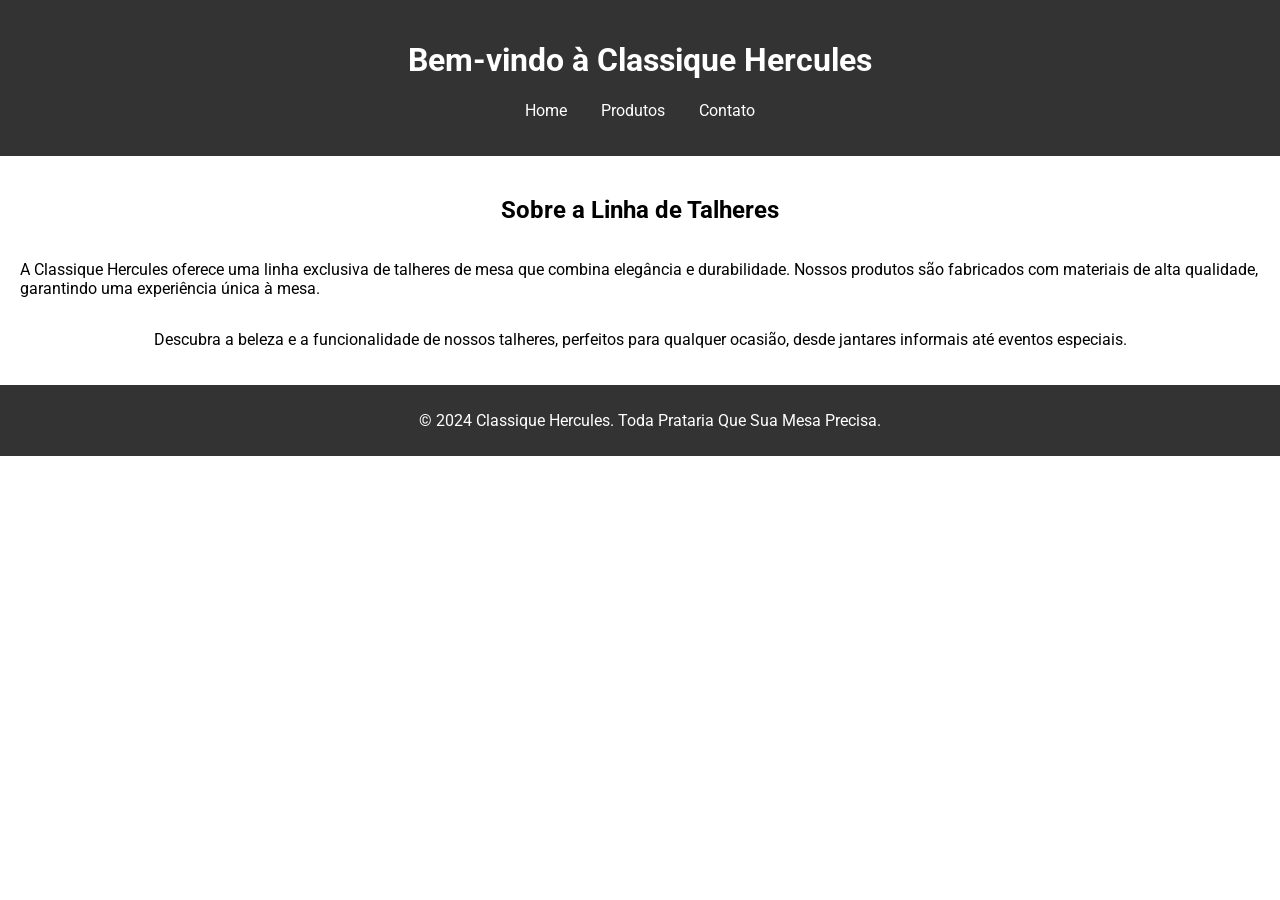
==== index.html @ b683000b "Primeiro commit" ====
<!DOCTYPE html>
<html lang="pt-BR">
<head>
    <meta charset="UTF-8">
    <meta name="viewport" content="width=device-width, initial-scale=1.0">
    <title>Home - Classique Hercules</title>
    <link href="https://fonts.googleapis.com/css2?family=Roboto:wght@400;700&display=swap" rel="stylesheet">
    <link rel="stylesheet" href="css/style.css">
</head>
<body>
    <header>
        <h1>Bem-vindo à Classique Hercules</h1>
        <nav>
            <ul>
                <li><a href="index.html">Home</a></li>
                <li><a href="produtos.html">Produtos</a></li>
                <li><a href="contato.html">Contato</a></li>
            </ul>
        </nav>
    </header>
    
    <section>
        <h2>Sobre a Linha de Talheres</h2>
        <p>A Classique Hercules oferece uma linha exclusiva de talheres de mesa que combina elegância e durabilidade. Nossos produtos são fabricados com materiais de alta qualidade, garantindo uma experiência única à mesa.</p>
        <p>Descubra a beleza e a funcionalidade de nossos talheres, perfeitos para qualquer ocasião, desde jantares informais até eventos especiais.</p>
    </section>
    
    <footer>
        <p>&copy; 2024 Classique Hercules. Toda Prataria Que Sua Mesa Precisa.</p>
    </footer>
</body>
</html>
---- css/style.css ----
body {
    font-family: 'Roboto', sans-serif;
    margin: 0;
    padding: 0;
}

header {
    background-color: #333;
    color: #fff;
    padding: 20px;
    text-align: center;
}

nav ul {
    list-style-type: none;
    padding: 0;
}

nav ul li {
    display: inline;
    margin: 0 15px;
}

nav ul li a {
    color: #fff;
    text-decoration: none;
}

section {
    display: flex;
    flex-direction: column;
    align-items: center;
    padding: 20px;
}

.produto {
    display: flex;
    flex-direction: column;
    align-items: center;
    margin: 15px;
}

.produto img {
    max-width: 100%;
    height: auto;
}

footer {
    background-color: #333;
    color: #fff;
    text-align: center;
    padding: 10px;
    position: relative;
    bottom: 0;
    width: 100%;
}

/* Responsividade */
@media (min-width: 375px) and (max-width: 768px) {
    nav ul li {
        margin: 0 10px;
    }
}

@media (min-width: 769px) {
    section {
        flex-direction: row;
        flex-wrap: wrap;
        justify-content: center;
    }

    .produto {
        width: 30%;
        margin: 10px;
    }
}
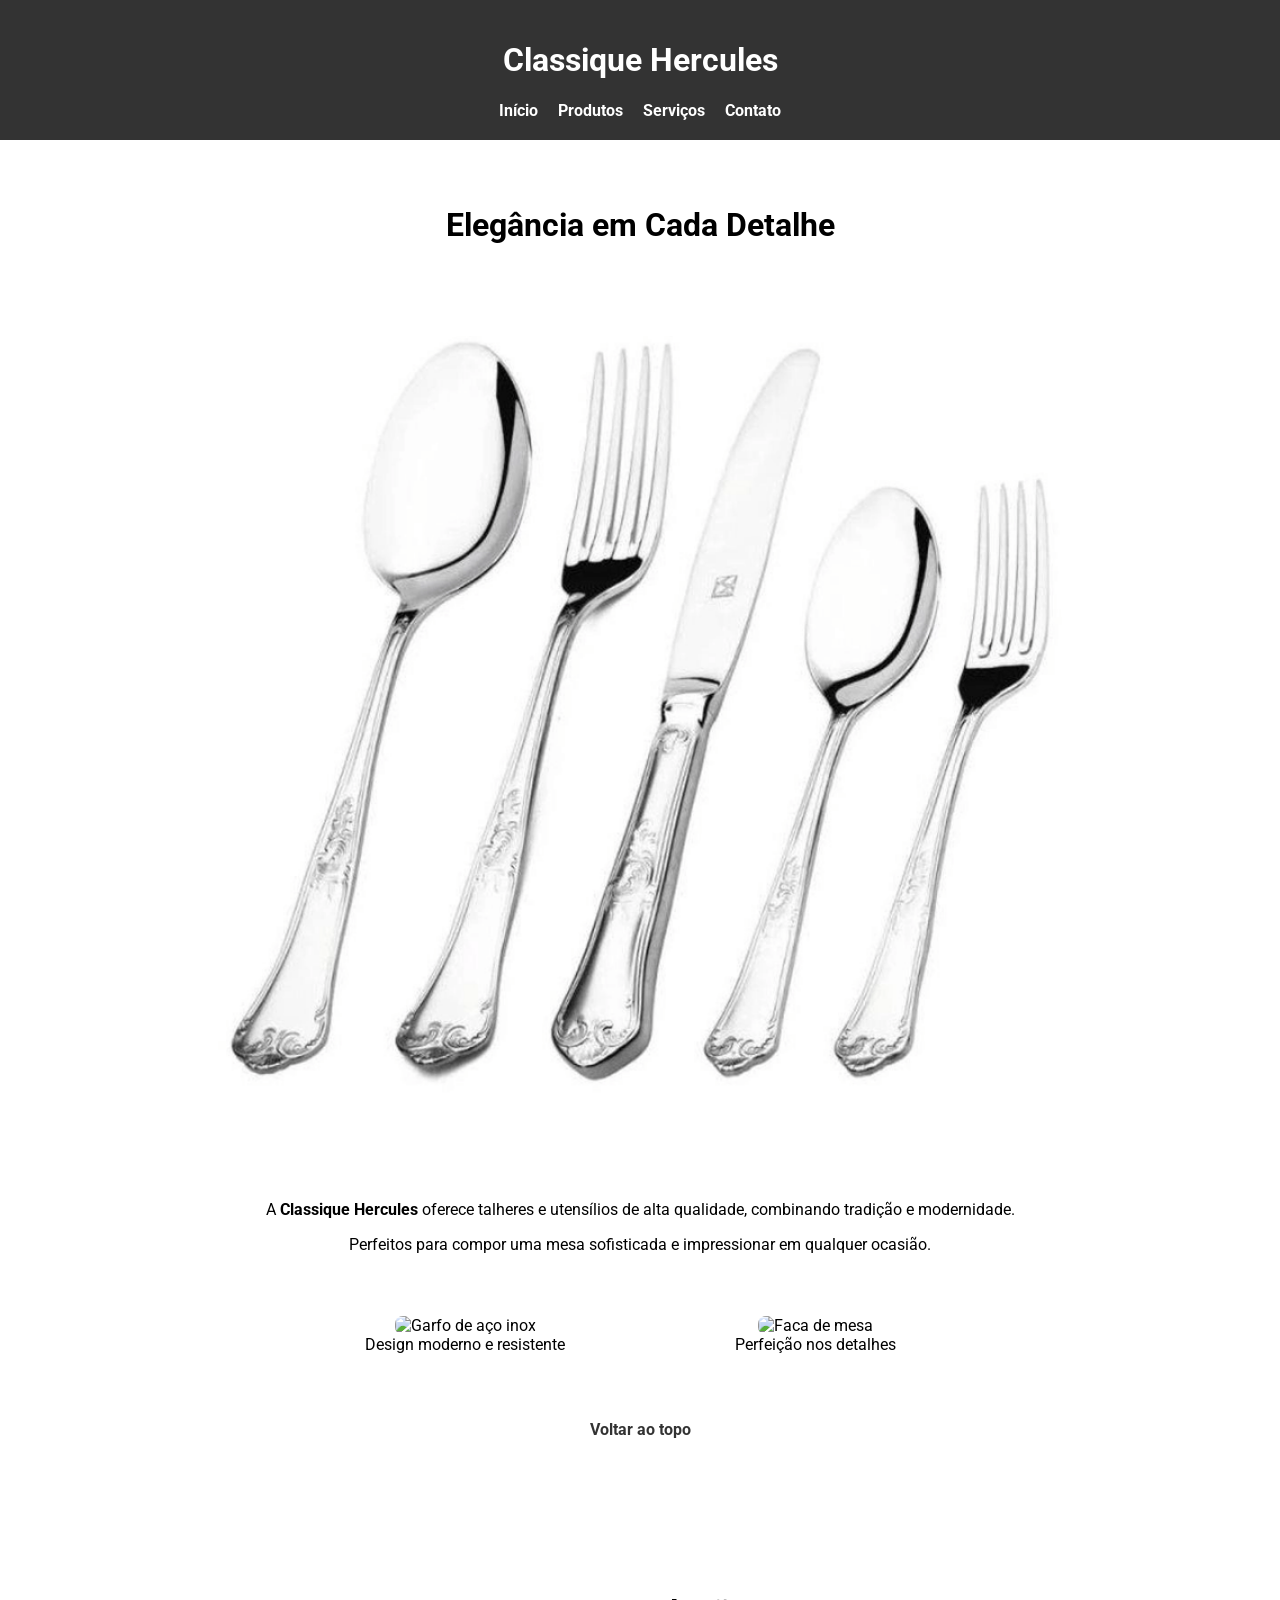
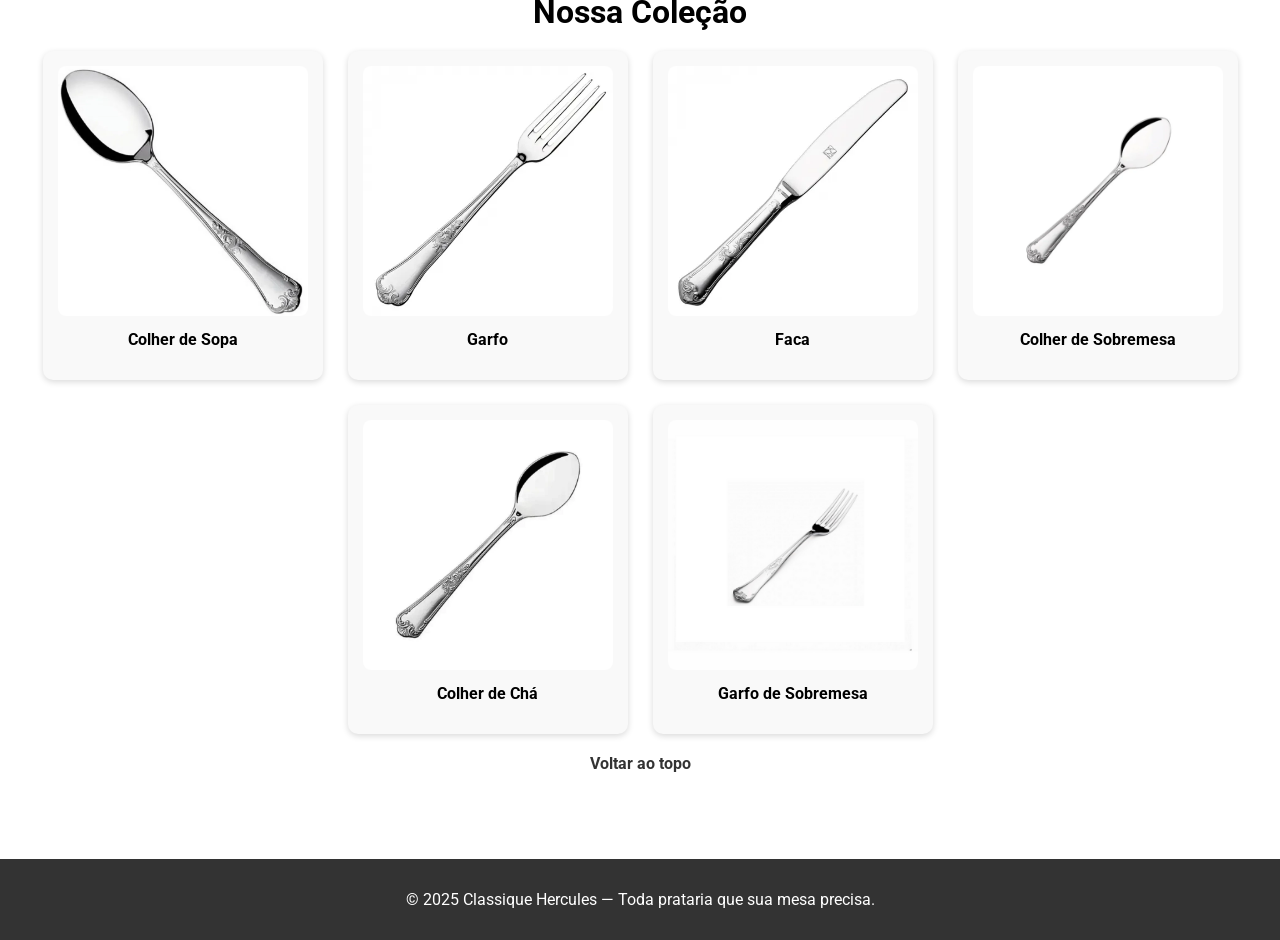
==== commit 6ae0a991: "Add files via upload" ====
--- a/index.html
+++ b/index.html
@@ -1,32 +1,90 @@
-<!DOCTYPE html>
-<html lang="pt-BR">
-<head>
-    <meta charset="UTF-8">
-    <meta name="viewport" content="width=device-width, initial-scale=1.0">
-    <title>Home - Classique Hercules</title>
-    <link href="https://fonts.googleapis.com/css2?family=Roboto:wght@400;700&display=swap" rel="stylesheet">
-    <link rel="stylesheet" href="css/style.css">
-</head>
-<body>
-    <header>
-        <h1>Bem-vindo à Classique Hercules</h1>
-        <nav>
-            <ul>
-                <li><a href="index.html">Home</a></li>
-                <li><a href="produtos.html">Produtos</a></li>
-                <li><a href="contato.html">Contato</a></li>
-            </ul>
-        </nav>
-    </header>
-    
-    <section>
-        <h2>Sobre a Linha de Talheres</h2>
-        <p>A Classique Hercules oferece uma linha exclusiva de talheres de mesa que combina elegância e durabilidade. Nossos produtos são fabricados com materiais de alta qualidade, garantindo uma experiência única à mesa.</p>
-        <p>Descubra a beleza e a funcionalidade de nossos talheres, perfeitos para qualquer ocasião, desde jantares informais até eventos especiais.</p>
-    </section>
-    
-    <footer>
-        <p>&copy; 2024 Classique Hercules. Toda Prataria Que Sua Mesa Precisa.</p>
-    </footer>
-</body>
-</html>
+<!DOCTYPE html>
+<html lang="pt-BR">
+<head>
+    <meta charset="UTF-8">
+    <meta name="viewport" content="width=device-width, initial-scale=1.0">
+    <title>Classique Hercules</title>
+
+    <link href="https://fonts.googleapis.com/css2?family=Roboto:wght@400;700&display=swap" rel="stylesheet">
+
+    <link rel="stylesheet" href="css/style.css">
+</head>
+<body id="topo">
+
+    <header>
+        <h1>Classique Hercules</h1>
+        <nav>
+            <ul>
+                <li><a href="#inicio">Início</a></li>
+                <li><a href="#produtos">Produtos</a></li>
+                <li><a href="#">Serviços</a></li>
+                <li><a href="#">Contato</a></li>
+            </ul>
+        </nav>
+    </header>
+
+    <main>
+
+        <section id="inicio">
+            <h2>Elegância em Cada Detalhe</h2>
+
+            <img src="img/talheres.jpg" alt="Talheres Classique Hercules" class="imagem-principal">
+
+            <div class="conteudo">
+                <p>A <strong>Classique Hercules</strong> oferece talheres e utensílios de alta qualidade, combinando tradição e modernidade.</p>
+                <p>Perfeitos para compor uma mesa sofisticada e impressionar em qualquer ocasião.</p>
+            </div>
+
+            <div class="figuras-secundarias">
+                <figure>
+                    <img src="img/produto2.jpg" alt="Garfo de aço inox">
+                    <figcaption>Design moderno e resistente</figcaption>
+                </figure>
+                <figure>
+                    <img src="img/produto3.jpg" alt="Faca de mesa">
+                    <figcaption>Perfeição nos detalhes</figcaption>
+                </figure>
+            </div>
+
+            <a class="voltar-topo" href="#topo">Voltar ao topo</a>
+        </section>
+
+        <section id="produtos">
+            <h2>Nossa Coleção</h2>
+            <div class="galeria">
+                <div class="card">
+                    <img src="img/colher de sopa.jpg" alt="Colher de Mesa">
+                    <p>Colher de Sopa</p>
+                </div>
+                <div class="card">
+                    <img src="img/garfo.jpg" alt="Garfo de Mesa">
+                    <p>Garfo</p>
+                </div>
+                <div class="card">
+                    <img src="img/faca.jpg" alt="Faca de Mesa">
+                    <p>Faca</p>
+                </div>
+                <div class="card">
+                    <img src="img/colher de sobremesa.jpg" alt="Talher de Sobremesa">
+                    <p>Colher de Sobremesa</p>
+                </div>
+                <div class="card">
+                    <img src="img/colher de cha.jpg" alt="Colher de Chá">
+                    <p>Colher de Chá</p>
+                </div>
+                <div class="card">
+                    <img src="img/garfo de sobremesa.jpg" alt="Garfo de Sobremesa">
+                    <p>Garfo de Sobremesa</p>
+                </div>
+            </div>
+
+            <a class="voltar-topo" href="#topo">Voltar ao topo</a>
+        </section>
+    </main>
+
+    <footer>
+        <p>&copy; 2025 Classique Hercules — Toda prataria que sua mesa precisa.</p>
+    </footer>
+
+</body>
+</html>
--- a/css/style.css
+++ b/css/style.css
@@ -1,76 +1,142 @@
-body {
-    font-family: 'Roboto', sans-serif;
-    margin: 0;
-    padding: 0;
-}
-
-header {
-    background-color: #333;
-    color: #fff;
-    padding: 20px;
-    text-align: center;
-}
-
-nav ul {
-    list-style-type: none;
-    padding: 0;
-}
-
-nav ul li {
-    display: inline;
-    margin: 0 15px;
-}
-
-nav ul li a {
-    color: #fff;
-    text-decoration: none;
-}
-
-section {
-    display: flex;
-    flex-direction: column;
-    align-items: center;
-    padding: 20px;
-}
-
-.produto {
-    display: flex;
-    flex-direction: column;
-    align-items: center;
-    margin: 15px;
-}
-
-.produto img {
-    max-width: 100%;
-    height: auto;
-}
-
-footer {
-    background-color: #333;
-    color: #fff;
-    text-align: center;
-    padding: 10px;
-    position: relative;
-    bottom: 0;
-    width: 100%;
-}
-
-/* Responsividade */
-@media (min-width: 375px) and (max-width: 768px) {
-    nav ul li {
-        margin: 0 10px;
-    }
-}
-
-@media (min-width: 769px) {
-    section {
-        flex-direction: row;
-        flex-wrap: wrap;
-        justify-content: center;
-    }
-
-    .produto {
-        width: 30%;
-        margin: 10px;
-    }
-}
+body {
+    font-family: 'Roboto', sans-serif;
+    margin: 0;
+    padding: 0;
+    box-sizing: border-box;
+    scroll-behavior: smooth;
+}
+
+header {
+    background-color: #333;
+    color: white;
+    padding: 20px 0;
+    text-align: center;
+}
+
+nav ul {
+    list-style: none;
+    display: flex;
+    justify-content: center;
+    flex-wrap: wrap;
+    padding: 0;
+    margin: 15px 0 0;
+    gap: 20px;
+}
+
+nav ul li a {
+    color: white;
+    text-decoration: none;
+    font-weight: 700;
+    transition: 0.3s;
+}
+
+nav ul li a:hover {
+    color: #ffcc00;
+}
+
+section {
+    display: flex;
+    flex-direction: column;
+    align-items: center;
+    justify-content: center;
+    min-height: 100vh;
+    padding: 40px 20px;
+    text-align: center;
+}
+
+section h2 {
+    font-size: 2em;
+    margin-bottom: 20px;
+}
+
+.imagem-principal {
+    width: 90%;
+    max-width: 900px;
+    border-radius: 10px;
+    margin-bottom: 20px;
+}
+
+.conteudo {
+    max-width: 800px;
+}
+
+.figuras-secundarias {
+    display: flex;
+    flex-wrap: wrap;
+    justify-content: center;
+    gap: 20px;
+    margin: 30px 0;
+}
+
+.figuras-secundarias figure {
+    width: 250px;
+}
+
+.figuras-secundarias img {
+    width: 100%;
+    border-radius: 8px;
+}
+
+.voltar-topo {
+    margin-top: 20px;
+    color: #333;
+    text-decoration: none;
+    font-weight: bold;
+}
+.galeria {
+    display: flex;
+    flex-wrap: wrap;
+    justify-content: center;
+    gap: 25px;
+    max-width: 1200px;
+}
+
+.card {
+    background-color: #f9f9f9;
+    border-radius: 10px;
+    box-shadow: 0 2px 6px rgba(0,0,0,0.15);
+    width: 250px;
+    padding: 15px;
+    transition: transform 0.2s ease-in-out;
+}
+
+.card:hover {
+    transform: scale(1.05);
+}
+
+.card img {
+    width: 100%;
+    border-radius: 8px;
+    height: auto;
+}
+
+.card p {
+    margin-top: 10px;
+    font-weight: bold;
+}
+footer {
+    background-color: #333;
+    color: white;
+    text-align: center;
+    padding: 15px;
+}
+@media (max-width: 768px) {
+    .galeria {
+        gap: 15px;
+    }
+
+    .card {
+        width: 45%;
+    }
+}
+
+@media (max-width: 480px) {
+    .card {
+        width: 90%;
+    }
+
+    nav ul {
+        flex-direction: column;
+        gap: 10px;
+    }
+}
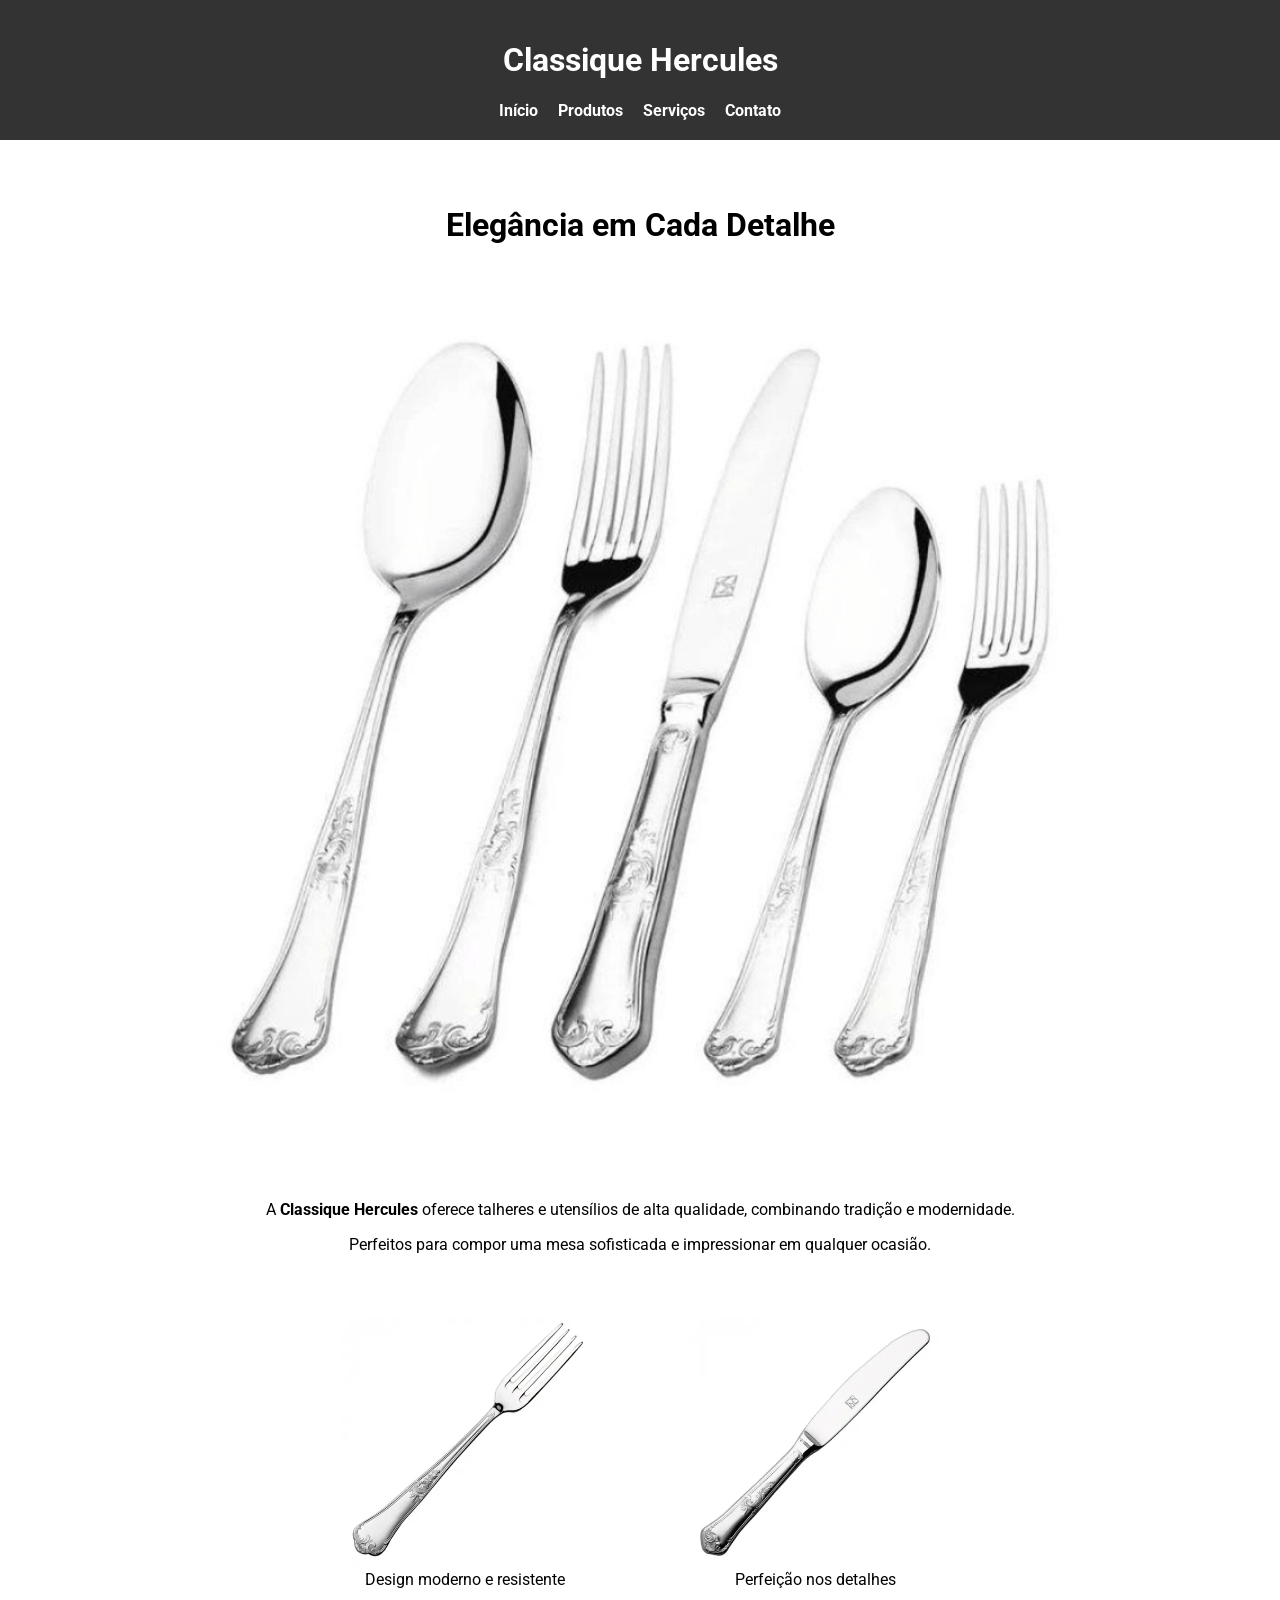
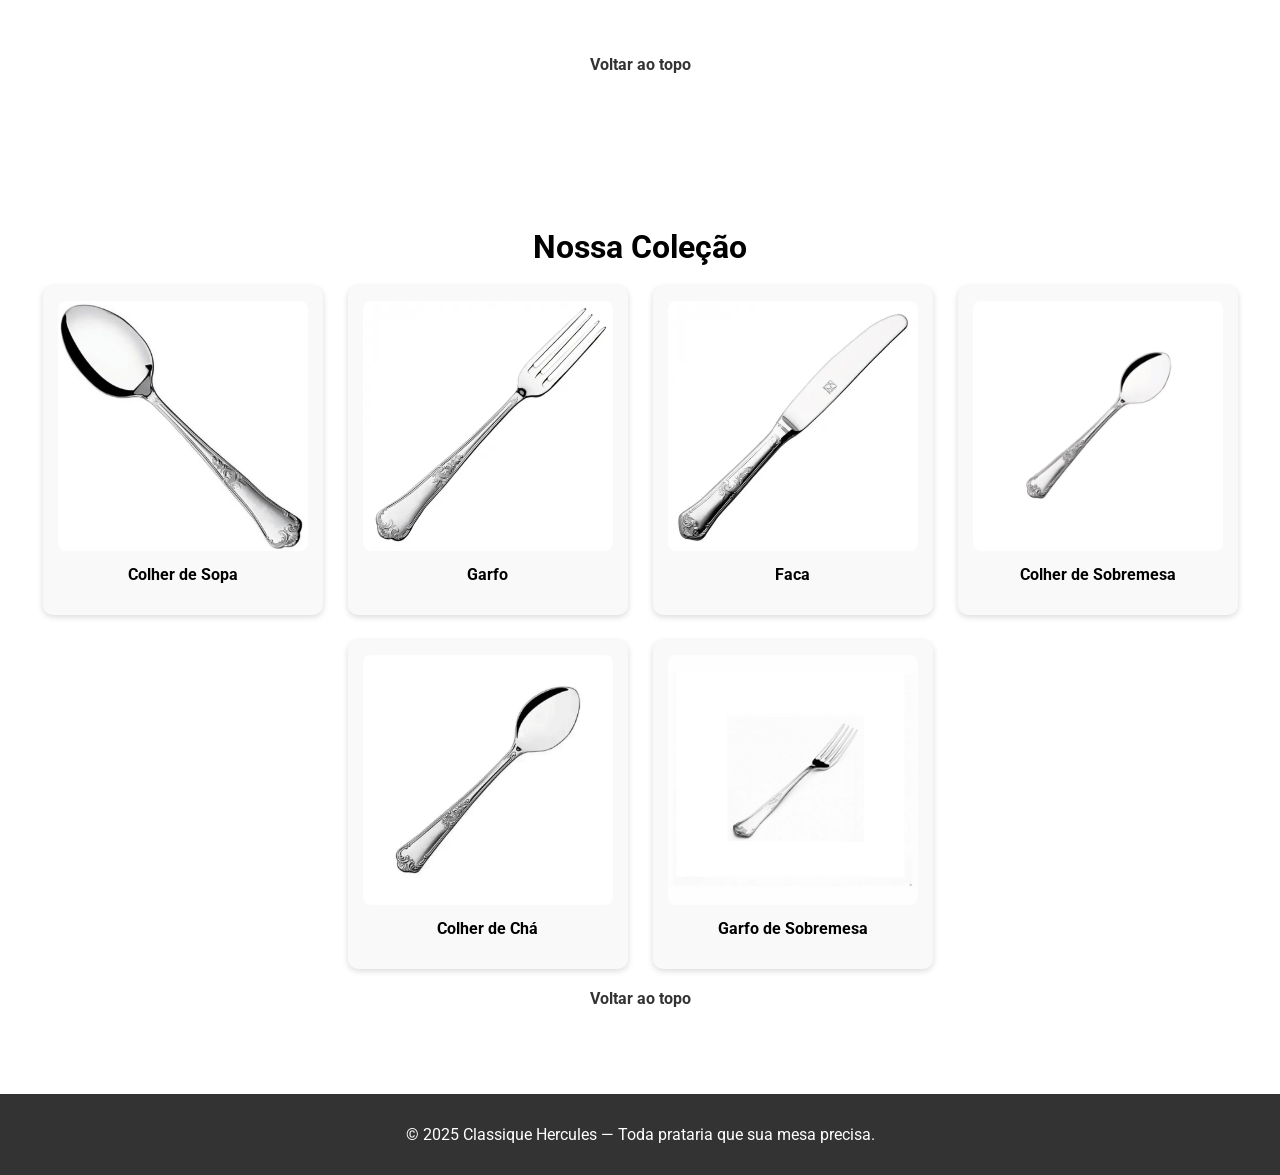
==== commit 25a3d055: "Update index.html" ====
--- a/index.html
+++ b/index.html
@@ -37,11 +37,11 @@
 
             <div class="figuras-secundarias">
                 <figure>
-                    <img src="img/produto2.jpg" alt="Garfo de aço inox">
+                    <img src="img/garfo.jpg" alt="Garfo de aço inox">
                     <figcaption>Design moderno e resistente</figcaption>
                 </figure>
                 <figure>
-                    <img src="img/produto3.jpg" alt="Faca de mesa">
+                    <img src="img/faca.jpg" alt="Faca de mesa">
                     <figcaption>Perfeição nos detalhes</figcaption>
                 </figure>
             </div>
@@ -88,3 +88,4 @@
 
 </body>
 </html>
+
